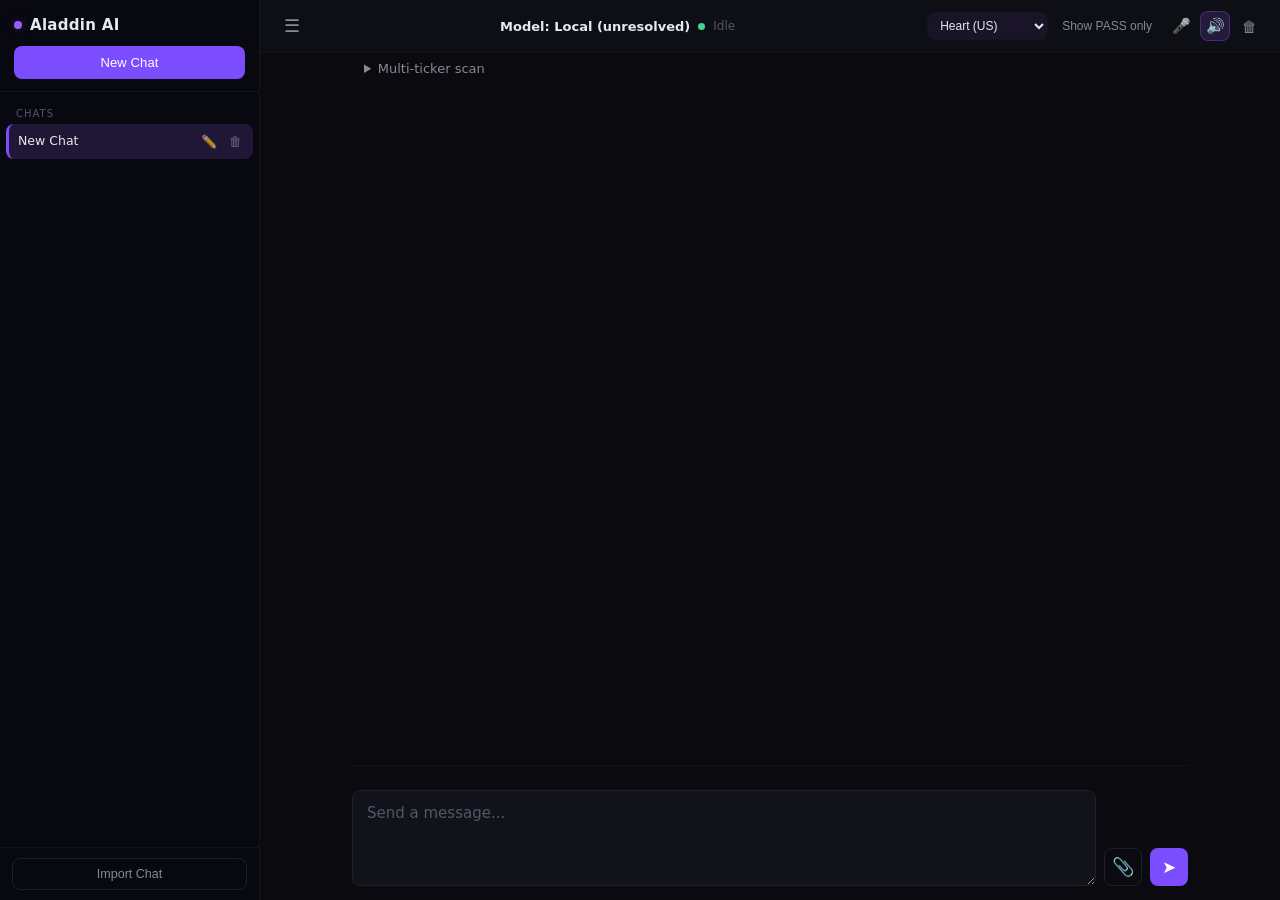
==== WebUI/index.html @ 1effee29 "Initial commit: Aladdin AI WebUI with ticker qualification and multi-ticker scan Co-authored-by: Cop" ====
<!DOCTYPE html>
<html lang="en">
<head>
  <meta charset="UTF-8" />
  <title>Aladdin AI</title>
  <link rel="stylesheet" href="style.css" />
</head>

<body>
  <div class="app-shell">

    <!-- ============================
         SIDEBAR — Chat History
    ============================= -->
    <aside class="sidebar" id="sidebar">
      <div class="sidebar-header">
        <div class="sidebar-logo">
          <div class="logo-dot"></div>
          <div class="app-title">Aladdin AI</div>
        </div>
        <button id="new-chat-button">New Chat</button>
      </div>

      <div class="sidebar-body">
        <div class="section-label">Chats</div>
        <ul class="chat-list" id="chat-list"></ul>
      </div>

      <div class="sidebar-footer">
        <button id="import-chat-button">Import Chat</button>
      </div>
    </aside>

    <!-- ============================
         MAIN PANEL
    ============================= -->
    <main class="main-panel">

      <!-- Top Bar -->
      <div class="top-bar">
        <button id="sidebar-toggle">☰</button>

        <div class="top-center">
          <span id="model-name">Model: Unknown</span>
          <span class="status-dot" id="status-dot"></span>
          <span id="status-text">Idle</span>
        </div>

        <div class="top-right">
          <select id="voice-select" title="Reply voice">
            <optgroup label="Female">
              <option value="af_heart">Heart (US)</option>
              <option value="af_bella">Bella (US)</option>
              <option value="af_nicole">Nicole (US)</option>
              <option value="af_sarah">Sarah (US)</option>
              <option value="af_sky">Sky (US)</option>
              <option value="bf_emma">Emma (UK)</option>
              <option value="bf_isabella">Isabella (UK)</option>
            </optgroup>
            <optgroup label="Male">
              <option value="am_adam">Adam (US)</option>
              <option value="am_michael">Michael (US)</option>
              <option value="am_puck">Puck (US)</option>
              <option value="bm_george">George (UK)</option>
              <option value="bm_daniel">Daniel (UK)</option>
            </optgroup>
          </select>
          <button class="icon-button" id="pass-filter-button" title="Hide unqualified tickers">Show PASS only</button>
          <button class="icon-button" id="voice-input-button" title="Voice input">🎤</button>
          <button class="icon-button" id="tts-toggle-button" title="Toggle voice replies">🔈</button>
          <button class="icon-button" id="clear-chat-button">🗑</button>
        </div>
      </div>

      <!-- Chat Area -->
      <div class="main-area">
        <div class="chat-wrapper">
          <details class="scan-panel" id="scan-panel">
            <summary>Multi-ticker scan</summary>
            <div class="scan-form">
              <input id="tickerInput" placeholder="AAPL, MSFT, NVDA, PLTR or AAPL MSFT NVDA">
              <button class="icon-button" id="scan-button">Scan</button>
              <input id="scan-account" type="number" min="0" step="100" value="10000" title="Account size ($)">
              <input id="scan-risk" type="number" min="0.1" max="5" step="0.1" value="1" title="Risk per trade (%)">
            </div>
            <div class="scan-filters" id="scan-filters">
              <button class="icon-button active" data-filter="all">All</button>
              <button class="icon-button" data-filter="qual">QUALIFIED only</button>
              <button class="icon-button" data-filter="perfect">8/8 only</button>
              <button class="icon-button" id="scan-export">Export Watchlist CSV</button>
              <button class="icon-button" id="scan-journal-export">Journal</button>
            </div>
            <div class="scan-summary" id="scan-summary"></div>
            <div class="scan-progress" id="scan-progress" style="display:none;">
              <div class="scan-progress-bar"><div id="scan-progress-fill"></div></div>
              <span id="scan-progress-text"></span>
            </div>
            <table class="scan-table" id="scan-table" style="display:none;">
              <thead>
                <tr><th>Ticker</th><th>Status</th><th>Score</th><th>Stop%</th><th>R/R T1</th><th>Reason</th><th>Time</th></tr>
              </thead>
              <tbody id="scan-body"></tbody>
            </table>
          </details>
          <div class="chat-log" id="chat-log"></div>

          <!-- Mic status bar -->
          <div id="mic-status-bar" style="display:none;"></div>

          <!-- Input Area -->
          <div class="input-area">
            <div class="input-column">
              <div id="attachment-bar"></div>
              <textarea id="chat-input" placeholder="Send a message..."></textarea>
            </div>

            <button id="attach-button">📎</button>
            <button id="send-button">➤</button>
            <button id="stop-button" style="display:none;">■</button>
          </div>
        </div>
      </div>

    </main>
  </div>

  <script src="voicebox.js?v=2.1"></script>
  <script src="app.js?v=2.6"></script>
</body>
</html>
---- WebUI/style.css ----
/* ================================================================
   Aladdin AI — style.css
   Dark purple palette — sidebar + chat workspace
   ================================================================ */

/* ---- Reset & base ---- */
*, *::before, *::after { box-sizing: border-box; margin: 0; padding: 0; }

:root {
  --bg-primary:      #0a0a0f;
  --bg-secondary:    #0e0e15;
  --bg-card:         #12121a;
  --bg-sidebar:      #080810;
  --bg-hover:        rgba(155, 92, 255, 0.08);
  --bg-active:       rgba(155, 92, 255, 0.16);
  --accent:          #7c4dff;
  --accent-strong:   #9b5cff;
  --accent-glow:     rgba(124, 77, 255, 0.35);
  --user-bubble:     #1a1430;
  --border:          #1e1e2e;
  --border-subtle:   #14141f;
  --text-primary:    #e8e8f0;
  --text-secondary:  #888898;
  --text-muted:      #55556a;
  --danger:          #ff4b6a;
  --danger-hover:    rgba(255, 75, 106, 0.12);
  --success:         #3dd68c;
  --warning:         #f5c84b;
  --radius-sm:       8px;
  --radius-md:       12px;
  --radius-lg:       16px;
  --shadow-card:     0 4px 24px rgba(0,0,0,0.5);
  --sidebar-width:   260px;
}

html, body {
  height: 100%;
  font-family: -apple-system, BlinkMacSystemFont, "Segoe UI", system-ui, sans-serif;
  font-size: 14px;
  color: var(--text-primary);
  background: var(--bg-primary);
  overflow: hidden;
}

/* ================================================================
   App shell — sidebar + main panel side by side
   ================================================================ */
.app-shell {
  display: flex;
  flex-direction: row;
  height: 100vh;
  width: 100%;
  overflow: hidden;
}

/* ================================================================
   Sidebar
   ================================================================ */
.sidebar {
  width: var(--sidebar-width);
  flex-shrink: 0;
  display: flex;
  flex-direction: column;
  background: var(--bg-sidebar);
  border-right: 1px solid var(--border-subtle);
  transition: width 0.22s cubic-bezier(0.4, 0, 0.2, 1),
              opacity 0.22s ease;
  overflow: hidden;
}
.sidebar.collapsed {
  width: 0;
  opacity: 0;
  pointer-events: none;
}

/* Sidebar header */
.sidebar-header {
  padding: 16px 14px 12px;
  border-bottom: 1px solid var(--border-subtle);
  flex-shrink: 0;
}
.sidebar-logo {
  display: flex;
  align-items: center;
  gap: 8px;
  margin-bottom: 12px;
  white-space: nowrap;
}
.logo-dot {
  width: 8px; height: 8px;
  border-radius: 50%;
  background: var(--accent-strong);
  box-shadow: 0 0 8px var(--accent-glow);
  flex-shrink: 0;
}
.app-title {
  font-size: 15px;
  font-weight: 700;
  letter-spacing: 0.02em;
  color: var(--text-primary);
}
#new-chat-button {
  width: 100%;
  padding: 9px 14px;
  background: var(--accent);
  color: #fff;
  border: none;
  border-radius: var(--radius-sm);
  cursor: pointer;
  font-size: 13px;
  font-weight: 500;
  letter-spacing: 0.01em;
  transition: background 0.15s, box-shadow 0.15s;
  white-space: nowrap;
}
#new-chat-button:hover { background: var(--accent-strong); box-shadow: 0 0 12px var(--accent-glow); }

/* Sidebar body */
.sidebar-body {
  flex: 1;
  overflow-y: auto;
  overflow-x: hidden;
  padding: 6px 0 8px;
}
.sidebar-body::-webkit-scrollbar { width: 4px; }
.sidebar-body::-webkit-scrollbar-track { background: transparent; }
.sidebar-body::-webkit-scrollbar-thumb { background: var(--border); border-radius: 4px; }

/* Section labels */
.section-label {
  font-size: 10px;
  text-transform: uppercase;
  letter-spacing: 0.1em;
  color: var(--text-muted);
  padding: 10px 16px 4px;
  white-space: nowrap;
}

/* Chat list */
.chat-list { list-style: none; }

/* Chat item */
.chat-item {
  position: relative;
  padding: 9px 12px;
  margin: 1px 6px;
  border-radius: var(--radius-sm);
  cursor: pointer;
  transition: background 0.12s;
  min-width: 0;
  display: flex;
  align-items: center;
  justify-content: space-between;
  gap: 6px;
}
.chat-item:hover { background: var(--bg-hover); }
.chat-item.active { background: var(--bg-active); border-left: 3px solid var(--accent); padding-left: 9px; }
.chat-item-main { min-width: 0; flex: 1; }
.chat-item-title {
  font-size: 12.5px;
  font-weight: 500;
  color: var(--text-primary);
  white-space: nowrap;
  overflow: hidden;
  text-overflow: ellipsis;
}
.chat-item.active .chat-item-title { padding-right: 4px; }
.chat-item-preview {
  font-size: 11.5px;
  color: var(--text-secondary);
  opacity: 0.65;
  white-space: nowrap;
  overflow: hidden;
  text-overflow: ellipsis;
  margin-top: 2px;
}
.chat-item:hover .chat-item-preview, .chat-item.active .chat-item-preview {
  padding-right: 56px;
}

.chat-item-actions {
  display: none;
  gap: 4px;
  flex-shrink: 0;
}
.chat-item:hover .chat-item-actions, .chat-item.active .chat-item-actions {
  display: flex;
}

.chat-action-btn {
  background: transparent;
  border: none;
  color: var(--text-secondary);
  cursor: pointer;
  padding: 4px 6px;
  border-radius: 4px;
  font-size: 13px;
  transition: all 0.12s;
  opacity: 0.7;
  display: flex;
  align-items: center;
  justify-content: center;
}
.chat-action-btn:hover {
  background: rgba(255, 75, 106, 0.15);
  color: var(--danger);
  opacity: 1;
}

.chat-item-meta {
  display: flex;
  align-items: center;
  gap: 6px;
  margin-top: 3px;
}
.chat-item-model {
  font-size: 10px;
  background: rgba(124, 77, 255, 0.15);
  color: var(--accent-strong);
  border-radius: 4px;
  padding: 1px 5px;
  white-space: nowrap;
  overflow: hidden;
  text-overflow: ellipsis;
  max-width: 100px;
}
.chat-item-time {
  font-size: 10px;
  color: var(--text-muted);
  white-space: nowrap;
}

/* Action buttons on each chat item */
.chat-item-actions {
  position: absolute;
  right: 6px;
  top: 50%;
  transform: translateY(-50%);
  display: none;
  align-items: center;
  gap: 2px;
}
.chat-item:hover .chat-item-actions { display: flex; }
.chat-item.active .chat-item-actions { display: flex; }
.chat-action-btn {
  background: transparent;
  border: none;
  border-radius: var(--radius-sm);
  color: var(--text-secondary);
  font-size: 13px;
  width: 24px; height: 24px;
  display: flex; align-items: center; justify-content: center;
  cursor: pointer;
  transition: background 0.1s, color 0.1s;
  padding: 0;
}
.chat-action-btn:hover { background: var(--bg-hover); color: var(--text-primary); }
.chat-action-btn.danger:hover { background: var(--danger-hover); color: var(--danger); }

/* Sidebar footer */
.sidebar-footer {
  flex-shrink: 0;
  padding: 10px 12px;
  border-top: 1px solid var(--border-subtle);
}
#import-chat-button {
  width: 100%;
  padding: 8px 12px;
  background: transparent;
  border: 1px solid var(--border);
  border-radius: var(--radius-sm);
  color: var(--text-secondary);
  font-size: 12.5px;
  cursor: pointer;
  transition: background 0.12s, border-color 0.12s, color 0.12s;
  white-space: nowrap;
}
#import-chat-button:hover {
  background: var(--bg-hover);
  border-color: var(--accent);
  color: var(--text-primary);
}

/* ================================================================
   Main panel
   ================================================================ */
.main-panel {
  flex: 1;
  display: flex;
  flex-direction: column;
  min-width: 0;
  background: var(--bg-primary);
}

/* ================================================================
   Top bar
   ================================================================ */
.top-bar {
  display: flex;
  align-items: center;
  justify-content: space-between;
  padding: 10px 16px;
  background: var(--bg-secondary);
  border-bottom: 1px solid var(--border-subtle);
  gap: 10px;
  flex-shrink: 0;
}
#sidebar-toggle {
  background: transparent;
  border: none;
  color: var(--text-secondary);
  font-size: 18px;
  width: 32px; height: 32px;
  border-radius: var(--radius-sm);
  cursor: pointer;
  display: flex; align-items: center; justify-content: center;
  transition: background 0.12s, color 0.12s;
  flex-shrink: 0;
}
#sidebar-toggle:hover { background: var(--bg-hover); color: var(--text-primary); }

#voice-select {
  background: var(--bg-hover);
  color: var(--text-primary);
  border: 1px solid var(--border-subtle);
  border-radius: var(--radius-sm);
  padding: 5px 8px;
  font-size: 12px;
  max-width: 130px;
  cursor: pointer;
  color-scheme: dark;
}

#voice-select option,
#voice-select optgroup {
  background: #1b1b24;
  color: #f2f2f7;
}

#voice-select optgroup {
  color: #a5b4fc;
  font-weight: 700;
}

#voice-select option:checked {
  background: #4f46e5;
  color: #ffffff;
}

.top-center {
  flex: 1;
  display: flex;
  align-items: center;
  justify-content: center;
  gap: 8px;
  font-size: 13px;
  color: var(--text-secondary);
  min-width: 0;
}
.top-center #model-name {
  font-weight: 600;
  color: var(--text-primary);
  white-space: nowrap;
  overflow: hidden;
  text-overflow: ellipsis;
  max-width: 220px;
}
.status-dot {
  width: 7px; height: 7px;
  border-radius: 50%;
  background: var(--success);
  flex-shrink: 0;
  transition: background 0.3s;
}
#status-text { font-size: 12px; color: var(--text-muted); white-space: nowrap; }

.top-right {
  display: flex;
  align-items: center;
  gap: 4px;
  flex-shrink: 0;
}

.icon-button {
  background: transparent;
  border: none;
  color: var(--text-secondary);
  font-size: 15px;
  width: 30px; height: 30px;
  border-radius: var(--radius-sm);
  cursor: pointer;
  display: flex; align-items: center; justify-content: center;
  transition: background 0.1s, color 0.1s;
  padding: 0;
}
.icon-button:hover { background: var(--bg-hover); color: var(--text-primary); }
.icon-button.delete-chat-button:hover { background: var(--danger-hover); color: var(--danger); }

.icon-button.active {
  background: var(--bg-active);
  color: var(--accent-strong);
  box-shadow: 0 0 0 1px var(--accent-glow) inset;
}

#pass-filter-button { width: auto; padding: 0 10px; font-size: 12px; white-space: nowrap; }

.message-content.thinking {
  color: var(--text-secondary);
  font-style: italic;
  animation: thinking-pulse 1.4s ease-in-out infinite;
}
@keyframes thinking-pulse { 0%, 100% { opacity: 0.45; } 50% { opacity: 1; } }

/* Ticker qualification */
.qual-card { margin-bottom: 8px; }
.qual {
  display: inline-block;
  padding: 3px 10px;
  border-radius: var(--radius-sm);
  font-size: 12px;
  font-weight: 700;
  letter-spacing: 0.03em;
}
.qual.PASS { background: rgba(61, 214, 140, 0.15); color: var(--success); border: 1px solid var(--success); }
.qual.FAIL { background: var(--danger-hover); color: var(--danger); border: 1px solid var(--danger); }
.qual-details { margin-top: 6px; font-size: 12px; color: var(--text-secondary); }
.qual-details summary { cursor: pointer; user-select: none; }
.qual-table { border-collapse: collapse; margin-top: 6px; width: 100%; }
.qual-table td { padding: 4px 8px; border-top: 1px solid var(--border); vertical-align: top; }
.qual-mark { font-weight: 700; text-align: center; }
.qual-mark.ok { color: var(--success); }
.qual-mark.bad { color: var(--danger); }

/* Multi-ticker scan */
.scan-panel { margin: 8px 12px 0; font-size: 13px; color: var(--text-secondary); }
.scan-panel summary { cursor: pointer; user-select: none; }
.scan-form { display: flex; gap: 8px; margin-top: 8px; }
.scan-form input {
  flex: 1;
  padding: 6px 10px;
  background: var(--bg-active);
  color: inherit;
  border: 1px solid var(--border);
  border-radius: var(--radius-sm);
}
#scan-button { width: auto; padding: 0 12px; }
#scan-account, #scan-risk { flex: 0 0 90px !important; }
.scan-filters { display: flex; flex-wrap: wrap; gap: 6px; margin-top: 8px; }
.scan-filters .icon-button { width: auto; padding: 0 10px; font-size: 12px; }
.scan-summary { margin-top: 6px; font-size: 12px; color: var(--text-secondary); }
.trade-taken { cursor: pointer; }
.trade-chart { width: 100%; height: 320px; border: 1px solid var(--border); border-radius: var(--radius-sm); }
.scan-clickable { cursor: pointer; }
.scan-clickable:hover { background: var(--bg-active); }
.trade-card {
  display: grid;
  gap: 4px;
  padding: 8px 10px;
  border: 1px solid var(--success);
  border-radius: var(--radius-sm);
  background: rgba(61, 214, 140, 0.08);
  color: var(--text-primary);
}
.trade-warn { color: var(--danger); font-weight: 600; }
.trade-levels { display: flex; flex-wrap: wrap; gap: 4px 16px; }
.trade-checks { display: flex; flex-wrap: wrap; gap: 4px 10px; font-size: 12px; }
.trade-check.ok { color: var(--success); }
.trade-check.bad { color: var(--danger); }
.scan-progress { display: flex; align-items: center; gap: 8px; margin-top: 8px; }
.scan-progress-bar { flex: 1; height: 6px; background: var(--border); border-radius: 3px; overflow: hidden; }
#scan-progress-fill { height: 100%; width: 0; background: var(--success); transition: width 0.3s; }
.scan-table { border-collapse: collapse; width: 100%; margin-top: 8px; }
.scan-table th, .scan-table td { padding: 4px 8px; border-top: 1px solid var(--border); text-align: left; vertical-align: top; }

/* ================================================================
   Main area + chat wrapper
   ================================================================ */
.main-area {
  flex: 1;
  display: flex;
  flex-direction: column;
  overflow: hidden;
}
.chat-wrapper {
  flex: 1;
  display: flex;
  flex-direction: column;
  overflow: hidden;
  max-width: 860px;
  width: 100%;
  margin: 0 auto;
  padding: 0 12px;
}

/* ================================================================
   Chat log
   ================================================================ */
.chat-log {
  flex: 1;
  overflow-y: auto;
  padding: 20px 4px 12px;
  display: flex;
  flex-direction: column;
  gap: 12px;
}
.chat-log::-webkit-scrollbar { width: 5px; }
.chat-log::-webkit-scrollbar-track { background: transparent; }
.chat-log::-webkit-scrollbar-thumb { background: var(--border); border-radius: 4px; }

/* ---- Message rows ---- */
.message-row {
  display: flex;
  align-items: flex-end;
  gap: 8px;
}
.row-user      { flex-direction: row-reverse; }
.row-assistant { flex-direction: row; }

/* ---- Bubbles ---- */
.message {
  max-width: 78%;
  padding: 10px 14px;
  border-radius: var(--radius-md);
  line-height: 1.55;
  font-size: 14px;
  word-break: break-word;
}
.message.user {
  background: var(--user-bubble);
  border: 1px solid rgba(124, 77, 255, 0.2);
  border-bottom-right-radius: 4px;
  white-space: pre-wrap;
}
.message.assistant {
  background: var(--bg-card);
  border: 1px solid var(--border-subtle);
  border-bottom-left-radius: 4px;
  box-shadow: var(--shadow-card);
}

/* ---- Meta (sender + time) ---- */
.message-meta {
  font-size: 10.5px;
  color: var(--text-muted);
  margin-bottom: 5px;
  letter-spacing: 0.01em;
}

/* ---- Streaming cursor ---- */
@keyframes blink { 0%, 100% { opacity: 1; } 50% { opacity: 0; } }
.streaming::after {
  content: "▍";
  animation: blink 0.8s step-start infinite;
  color: var(--accent-strong);
  font-size: 0.9em;
}

/* ---- Markdown content ---- */
.message-content p  { margin: 0 0 6px; }
.message-content p:last-child { margin-bottom: 0; }
.message-content h2 { font-size: 1.1em; margin: 10px 0 4px; color: var(--accent-strong); }
.message-content h3 { font-size: 1em;   margin: 8px 0 3px;  color: var(--accent-strong); }
.message-content h4, .message-content h5 { font-size: 0.95em; margin: 6px 0 2px; }
.message-content ul, .message-content ol { padding-left: 20px; margin: 4px 0 6px; }
.message-content li { margin-bottom: 2px; }
.message-content blockquote {
  margin: 6px 0;
  padding: 4px 10px;
  border-left: 3px solid var(--accent-strong);
  color: var(--text-muted);
}
.message-content hr { border: none; border-top: 1px solid var(--border); margin: 8px 0; }
.message-content code {
  background: rgba(124, 77, 255, 0.12);
  border: 1px solid rgba(124, 77, 255, 0.2);
  border-radius: 4px;
  padding: 1px 5px;
  font-size: 12.5px;
  font-family: "Cascadia Code", "Fira Code", Consolas, monospace;
  color: #c9b8ff;
}
.message-content pre {
  background: #0b0b12;
  border: 1px solid #1a1a28;
  border-radius: var(--radius-sm);
  padding: 12px 14px;
  overflow-x: auto;
  margin: 8px 0;
  font-size: 12.5px;
  font-family: "Cascadia Code", "Fira Code", Consolas, monospace;
  line-height: 1.5;
  position: relative;
}
.message-content pre code {
  background: none; border: none; padding: 0; color: #c0c0d8; font-size: inherit;
}
.message-content pre[data-lang]::before {
  content: attr(data-lang);
  position: absolute;
  top: 6px; right: 10px;
  font-size: 10px;
  text-transform: uppercase;
  letter-spacing: 0.08em;
  color: var(--text-muted);
}
.message-content strong { color: #d4caff; }

/* Mic status bar */
#mic-status-bar {
  font-size: 12.5px;
  padding: 6px 12px;
  border-radius: var(--radius-sm);
  background: rgba(0,0,0,0.35);
  border: 1px solid var(--border);
  margin-bottom: 6px;
  word-break: break-word;
}

/* Input area */
.input-area {
  display: flex;
  align-items: flex-end;
  gap: 8px;
  padding: 10px 0 14px;
  border-top: 1px solid var(--border-subtle);
  flex-shrink: 0;
}

/* Attachment bar */
#attachment-bar {
  display: flex;
  flex-wrap: wrap;
  gap: 6px;
  padding: 6px 0 2px;
  margin-bottom: 2px;
}
.input-column {
  flex: 1;
  display: flex;
  flex-direction: column;
  gap: 4px;
  min-width: 0;
}
.attach-badge {
  display: inline-flex;
  align-items: center;
  gap: 5px;
  background: rgba(124, 77, 255, 0.12);
  border: 1px solid rgba(124, 77, 255, 0.25);
  border-radius: 20px;
  padding: 3px 10px 3px 10px;
  font-size: 12px;
  color: var(--accent-strong);
}
.attach-badge-name {
  max-width: 180px;
  overflow: hidden;
  text-overflow: ellipsis;
  white-space: nowrap;
}
.attach-badge-remove {
  background: none;
  border: none;
  color: var(--text-muted);
  cursor: pointer;
  font-size: 14px;
  line-height: 1;
  padding: 0 2px;
  transition: color 0.1s;
}
.attach-badge-remove:hover { color: var(--danger); }

/* Attach button */
#attach-button {
  background: transparent;
  border: 1px solid var(--border);
  border-radius: var(--radius-sm);
  color: var(--text-secondary);
  width: 38px; height: 38px;
  flex-shrink: 0;
  align-self: flex-end;
  cursor: pointer;
  font-size: 18px;
  display: flex; align-items: center; justify-content: center;
  transition: background 0.1s, border-color 0.1s, color 0.1s;
}
#attach-button:hover { background: var(--bg-hover); border-color: var(--accent); color: var(--text-primary); }
#attach-button:disabled { opacity: 0.4; cursor: not-allowed; }

/* Textarea */
#chat-input {
  flex: 1;
  min-height: 96px;
  max-height: 260px;
  width: 100%;
  background: var(--bg-card);
  border: 1px solid var(--border);
  border-radius: var(--radius-sm);
  color: var(--text-primary);
  font-family: inherit;
  font-size: 15px;
  padding: 12px 14px;
  resize: vertical;
  line-height: 1.45;
  outline: none;
  transition: border-color 0.15s, box-shadow 0.15s;
  overflow-y: auto;
  scrollbar-width: thin;
}
#chat-input:focus { border-color: var(--accent); box-shadow: 0 0 0 2px var(--accent-glow); }
#chat-input:disabled { opacity: 0.5; }
#chat-input::placeholder { color: var(--text-muted); }

/* Send / Stop buttons */
#send-button, #stop-button {
  background: var(--accent);
  border: none;
  border-radius: var(--radius-sm);
  color: #fff;
  width: 38px; height: 38px;
  flex-shrink: 0;
  align-self: flex-end;
  cursor: pointer;
  font-size: 17px;
  display: flex; align-items: center; justify-content: center;
  transition: background 0.15s, box-shadow 0.15s, opacity 0.15s;
}
#send-button:hover:not(:disabled) { background: var(--accent-strong); box-shadow: 0 0 12px var(--accent-glow); }
#send-button:disabled { opacity: 0.4; cursor: not-allowed; }
#stop-button { background: var(--danger); }
#stop-button:hover { background: #ff2d50; }

/* ================================================================
   Responsive — narrow screens collapse sidebar
   ================================================================ */
@media (max-width: 640px) {
  .sidebar { position: fixed; top: 0; left: 0; height: 100%; z-index: 100; }
  .sidebar:not(.collapsed) { box-shadow: 4px 0 24px rgba(0,0,0,0.6); }
}
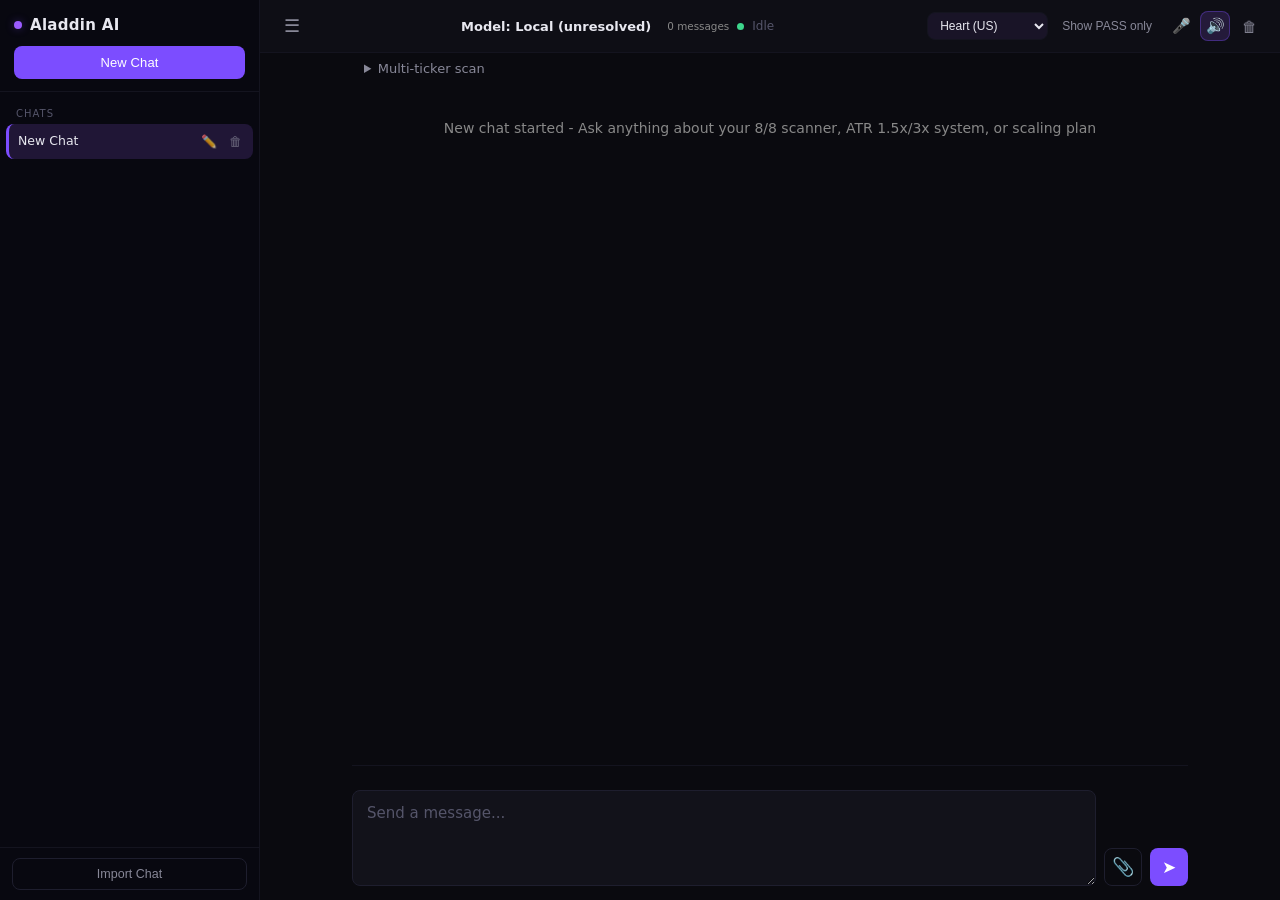
==== commit 4939ef41: "Pure ATR system, 3-tranche scaling plan, chat clear, launcher port fix - ATR stop/target multipliers" ====
--- a/WebUI/index.html
+++ b/WebUI/index.html
@@ -42,6 +42,7 @@
 
         <div class="top-center">
           <span id="model-name">Model: Unknown</span>
+          <span id="chat-count" class="chat-count">0 messages</span>
           <span class="status-dot" id="status-dot"></span>
           <span id="status-text">Idle</span>
         </div>
@@ -82,6 +83,11 @@
               <button class="icon-button" id="scan-button">Scan</button>
               <input id="scan-account" type="number" min="0" step="100" value="10000" title="Account size ($)">
               <input id="scan-risk" type="number" min="0.1" max="5" step="0.1" value="1" title="Risk per trade (%)">
+            </div>
+            <div class="scan-settings atr-system" id="scan-settings">
+              ATR System: Stop <input type="number" id="stopMult" value="1.5" min="1" max="2" step="0.1"> x ATR |
+              Target <input type="number" id="targetMult" value="3.0" min="2" max="5" step="0.1"> x ATR |
+              R/R = <span id="rrDisplay">2.0R</span> | Guard 1-5%
             </div>
             <div class="scan-filters" id="scan-filters">
               <button class="icon-button active" data-filter="all">All</button>
@@ -125,6 +131,6 @@
   </div>
 
   <script src="voicebox.js?v=2.1"></script>
-  <script src="app.js?v=2.6"></script>
+  <script src="app.js?v=2.8"></script>
 </body>
 </html>
--- a/WebUI/style.css
+++ b/WebUI/style.css
@@ -34,12 +34,13 @@
 }
 
 html, body {
-  height: 100%;
+  min-height: 100%;
   font-family: -apple-system, BlinkMacSystemFont, "Segoe UI", system-ui, sans-serif;
   font-size: 14px;
   color: var(--text-primary);
   background: var(--bg-primary);
-  overflow: hidden;
+  overflow-x: hidden;
+  overflow-y: auto;
 }
 
 /* ================================================================
@@ -48,9 +49,8 @@
 .app-shell {
   display: flex;
   flex-direction: row;
-  height: 100vh;
+  min-height: 100vh;
   width: 100%;
-  overflow: hidden;
 }
 
 /* ================================================================
@@ -446,6 +446,10 @@
 #scan-button { width: auto; padding: 0 12px; }
 #scan-account, #scan-risk { flex: 0 0 90px !important; }
 .scan-filters { display: flex; flex-wrap: wrap; gap: 6px; margin-top: 8px; }
+.scan-settings { display: flex; flex-wrap: wrap; align-items: center; gap: 14px; margin-top: 8px; font-size: 12px; color: var(--text-secondary); }
+.scan-settings label { display: flex; align-items: center; gap: 6px; }
+.scan-settings select { background: var(--bg-active); color: inherit; border: 1px solid var(--border); border-radius: var(--radius-sm); padding: 2px 6px; }
+.scan-settings-note { opacity: .7; }
 .scan-filters .icon-button { width: auto; padding: 0 10px; font-size: 12px; }
 .scan-summary { margin-top: 6px; font-size: 12px; color: var(--text-secondary); }
 .trade-taken { cursor: pointer; }
@@ -479,13 +483,11 @@
   flex: 1;
   display: flex;
   flex-direction: column;
-  overflow: hidden;
 }
 .chat-wrapper {
   flex: 1;
   display: flex;
   flex-direction: column;
-  overflow: hidden;
   max-width: 860px;
   width: 100%;
   margin: 0 auto;
@@ -736,4 +738,16 @@
 @media (max-width: 640px) {
   .sidebar { position: fixed; top: 0; left: 0; height: 100%; z-index: 100; }
   .sidebar:not(.collapsed) { box-shadow: 4px 0 24px rgba(0,0,0,0.6); }
-}+}
+.scaling-plan { background: #1e1e1e; border: 1px solid #00ff88; padding: 12px; border-radius: 8px; font-family: monospace; }
+.tp { margin: 10px 0; padding: 8px; border-left: 3px solid #333; }
+.tp1 { border-left-color: #00ff88; }
+.tp2 { border-left-color: #ffaa00; }
+.tp3 { border-left-color: #ff4444; }
+.action { color: #00ff88; font-weight: bold; background: #003322; padding: 2px 6px; border-radius: 4px; }
+.total { font-weight: bold; font-size: 1.1em; margin-top: 12px; border-top: 1px solid #444; padding-top: 8px; }
+
+.chat-count { font-size: 0.8em; color: #888; margin-left: 8px; }
+.empty-chat { padding: 24px; text-align: center; color: #888; }
+#clear-chat-button:hover { background: #3a1a1a; color: #ff4444; border-color: #ff4444; }
+#new-chat-button:hover { background: #1a2a1a; color: #00ff88; border-color: #00ff88; }
